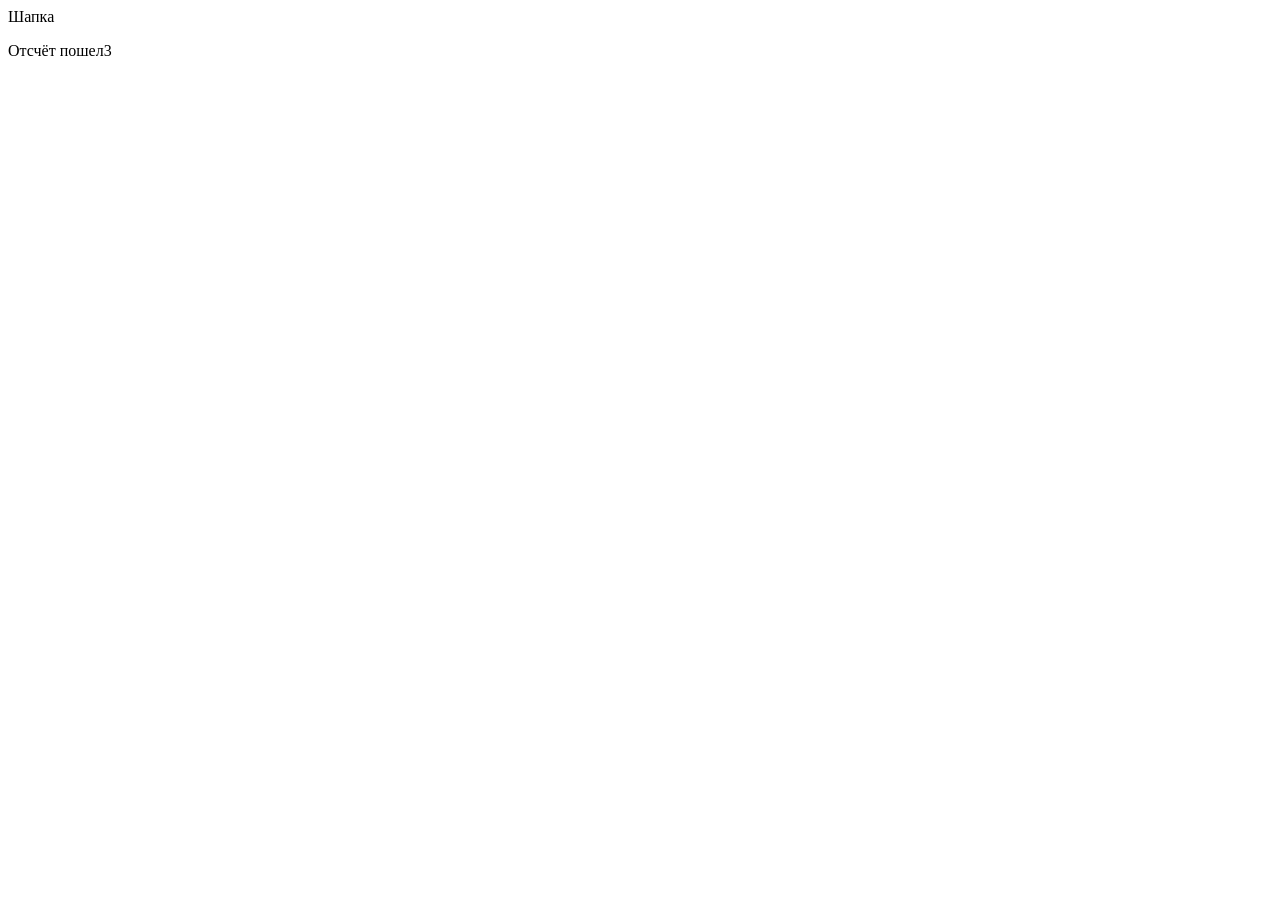
==== source/index.html @ 417895d7 "Тестирует сборку (#2) * Тестирует сборку  * Тестирует сборку" ====
<!DOCTYPE html>
<html class="page" lang="ru">

<head>
  <meta charset="UTF-8">
  <title>Название проекта</title>
  <meta name="viewport" content="width=device-width,initial-scale=1">
  <link rel="stylesheet" href="styles/styles.css">
  <script src="scripts/index.js" defer></script>
</head>

<body class="page__body">
  <header class="header">Шапка</header>
  <p>Отсчёт пошел3</p>
</body>

</html>
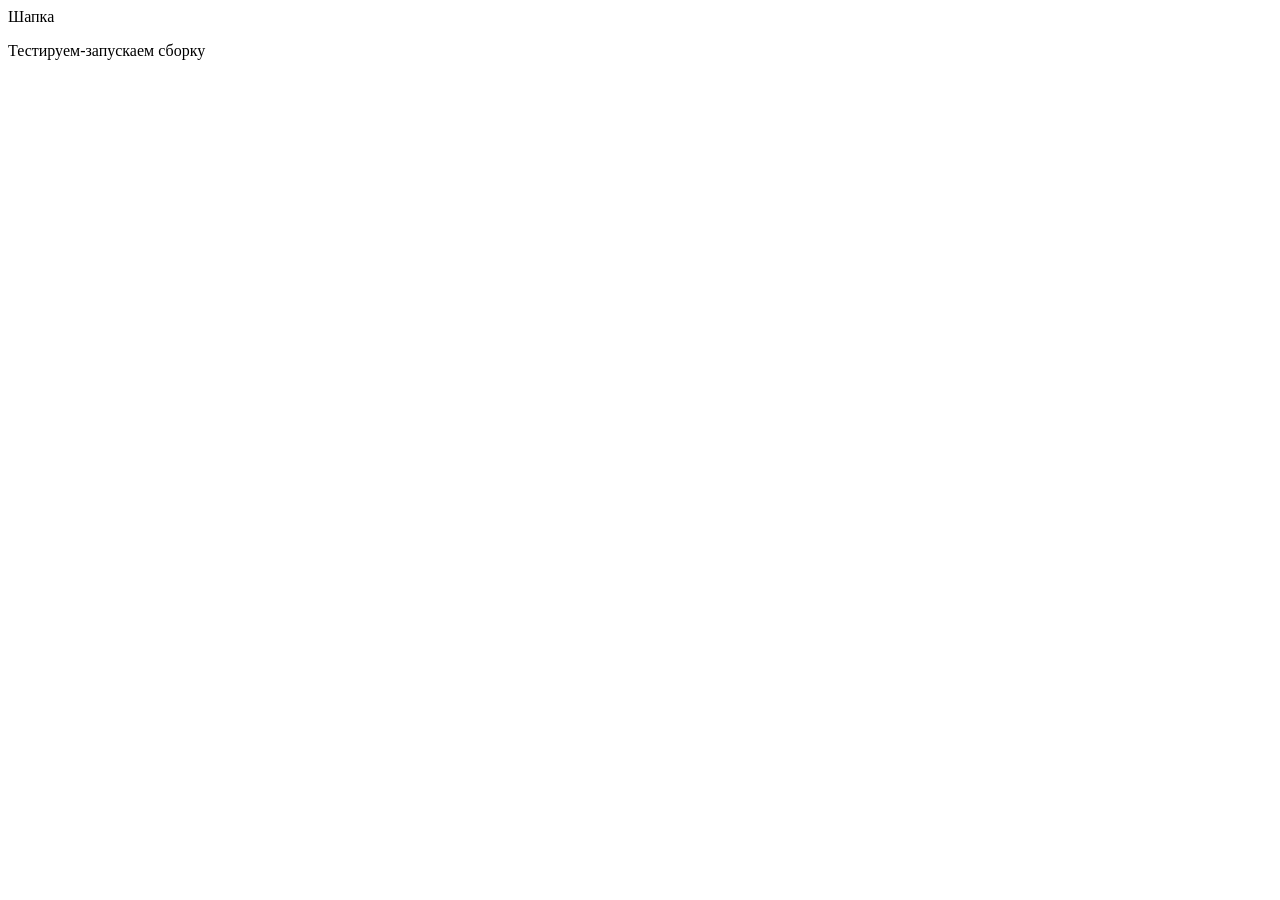
==== commit bf642e93: "Запускаем сборку" ====
--- a/source/index.html
+++ b/source/index.html
@@ -1,17 +1,14 @@
 <!DOCTYPE html>
 <html class="page" lang="ru">
-
-<head>
-  <meta charset="UTF-8">
-  <title>Название проекта</title>
-  <meta name="viewport" content="width=device-width,initial-scale=1">
-  <link rel="stylesheet" href="styles/styles.css">
-  <script src="scripts/index.js" defer></script>
-</head>
-
-<body class="page__body">
-  <header class="header">Шапка</header>
-  <p>Отсчёт пошел3</p>
-</body>
-
+  <head>
+    <meta charset="UTF-8">
+    <title>Название проекта</title>
+    <meta name="viewport" content="width=device-width,initial-scale=1">
+    <link rel="stylesheet" href="styles/styles.css">
+    <script src="scripts/index.js" defer></script>
+  </head>
+  <body class="page__body">
+    <header class="header">Шапка</header>
+    <p>Тестируем-запускаем сборку</p>
+  </body>
 </html>
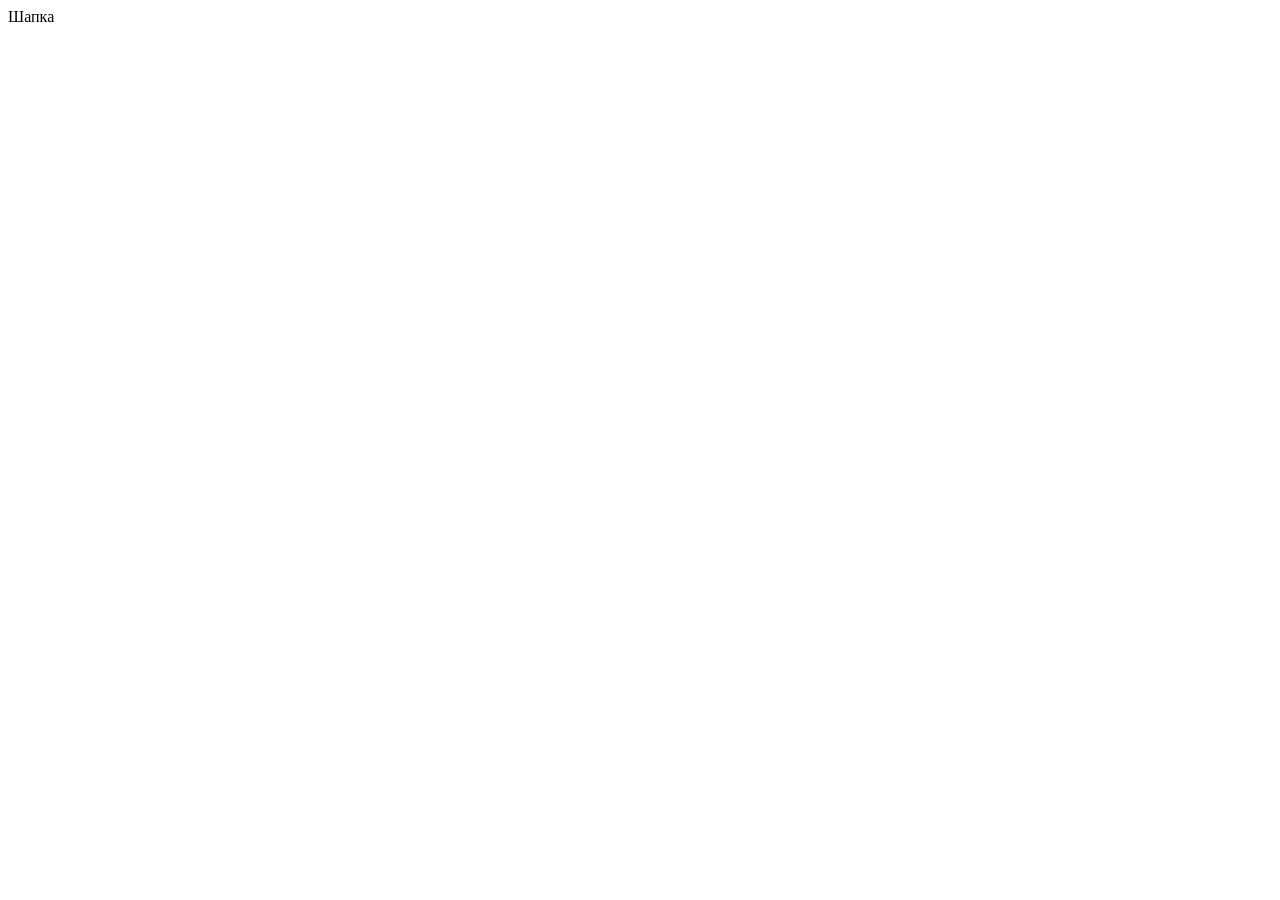
==== commit 40ce0c3b: "Запускаем сборку" ====
--- a/source/index.html
+++ b/source/index.html
@@ -9,6 +9,5 @@
   </head>
   <body class="page__body">
     <header class="header">Шапка</header>
-    <p>Тестируем-запускаем сборку</p>
   </body>
 </html>
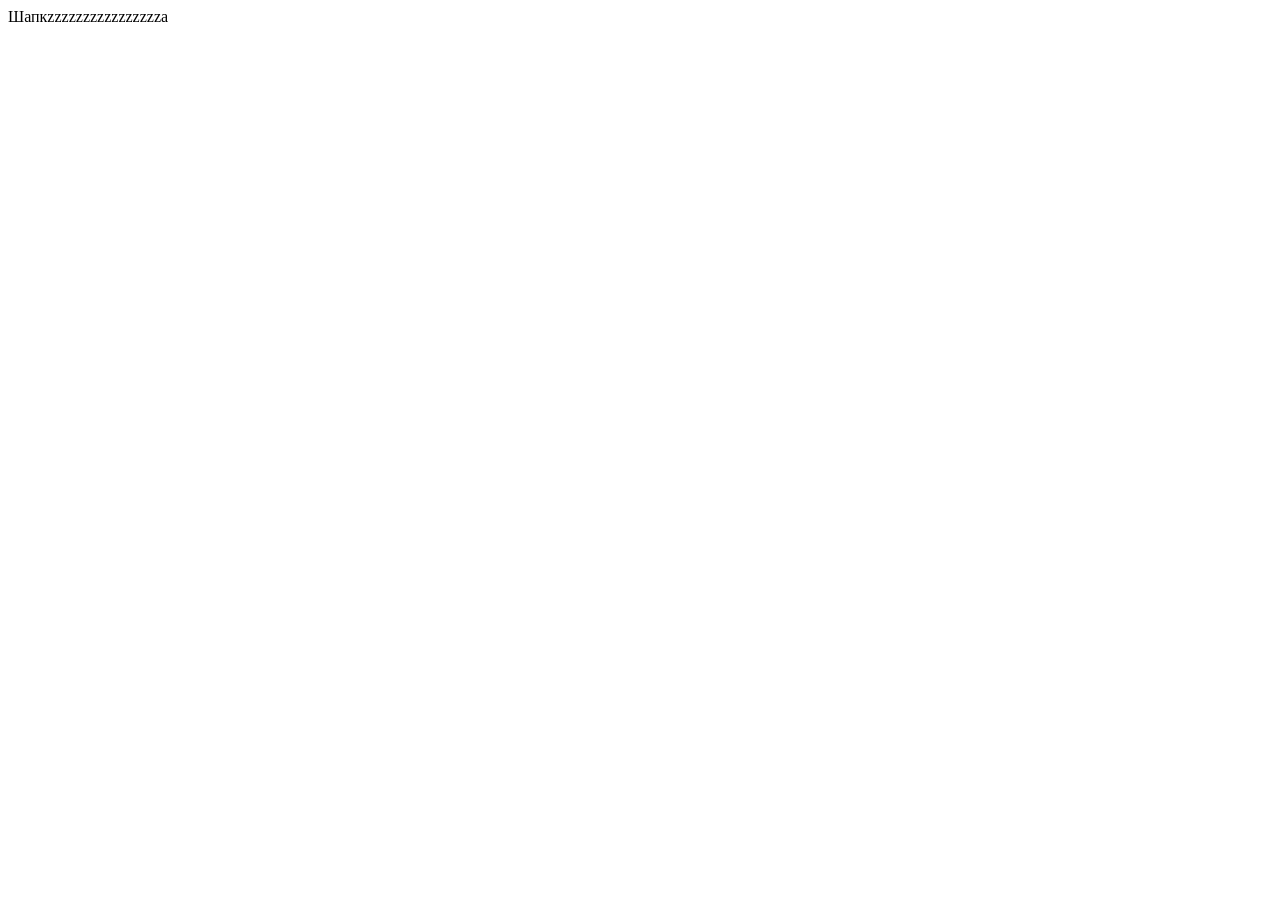
==== commit ed959f4b: "слияние" ====
--- a/source/index.html
+++ b/source/index.html
@@ -8,6 +8,6 @@
     <script src="scripts/index.js" defer></script>
   </head>
   <body class="page__body">
-    <header class="header">Шапка</header>
+    <header class="header">Шапкzzzzzzzzzzzzzzzzа</header>
   </body>
 </html>
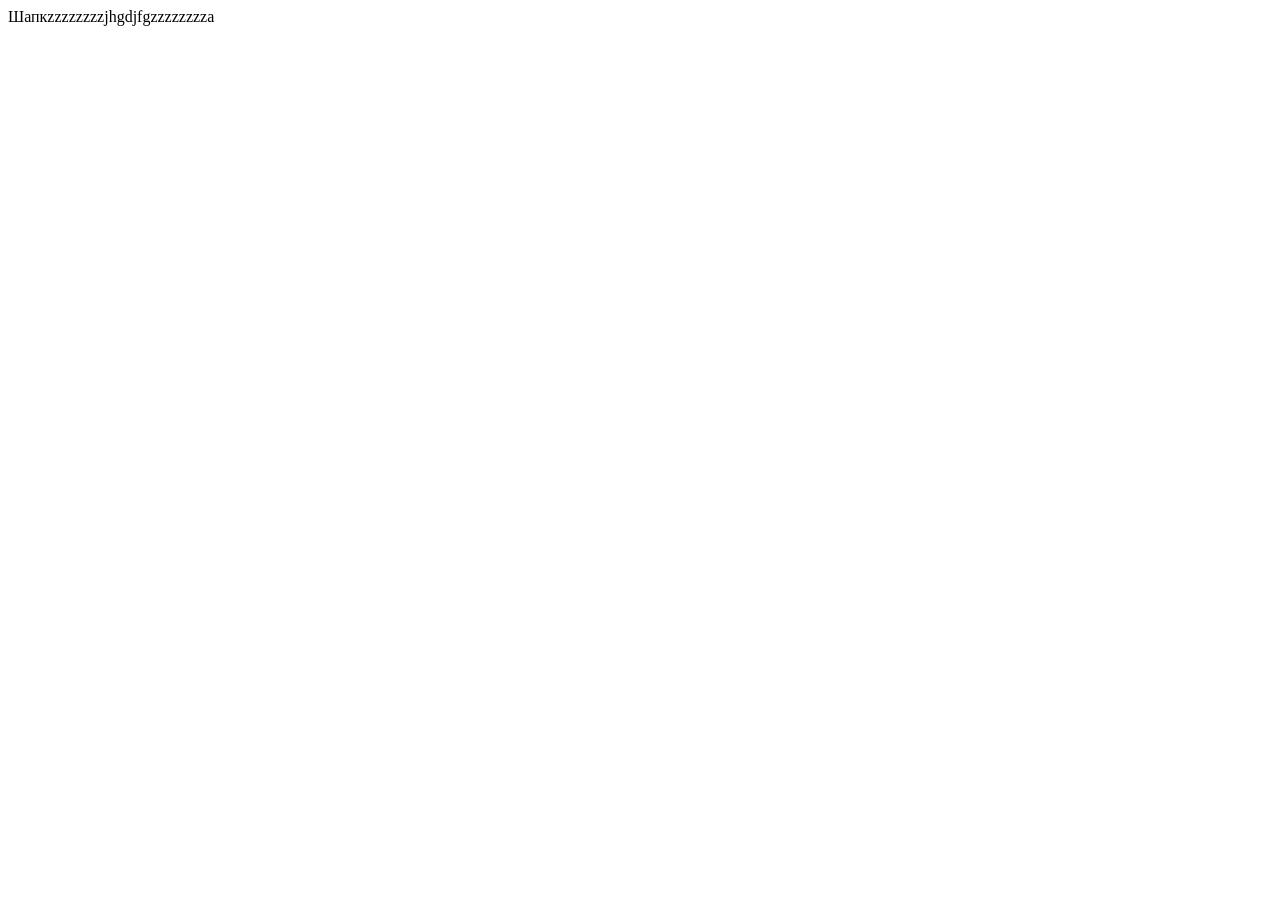
==== commit f89fdc7f: "фиксация1" ====
--- a/source/index.html
+++ b/source/index.html
@@ -8,6 +8,6 @@
     <script src="scripts/index.js" defer></script>
   </head>
   <body class="page__body">
-    <header class="header">Шапкzzzzzzzzzzzzzzzzа</header>
+    <header class="header">Шапкzzzzzzzzjhgdjfgzzzzzzzzа</header>
   </body>
 </html>
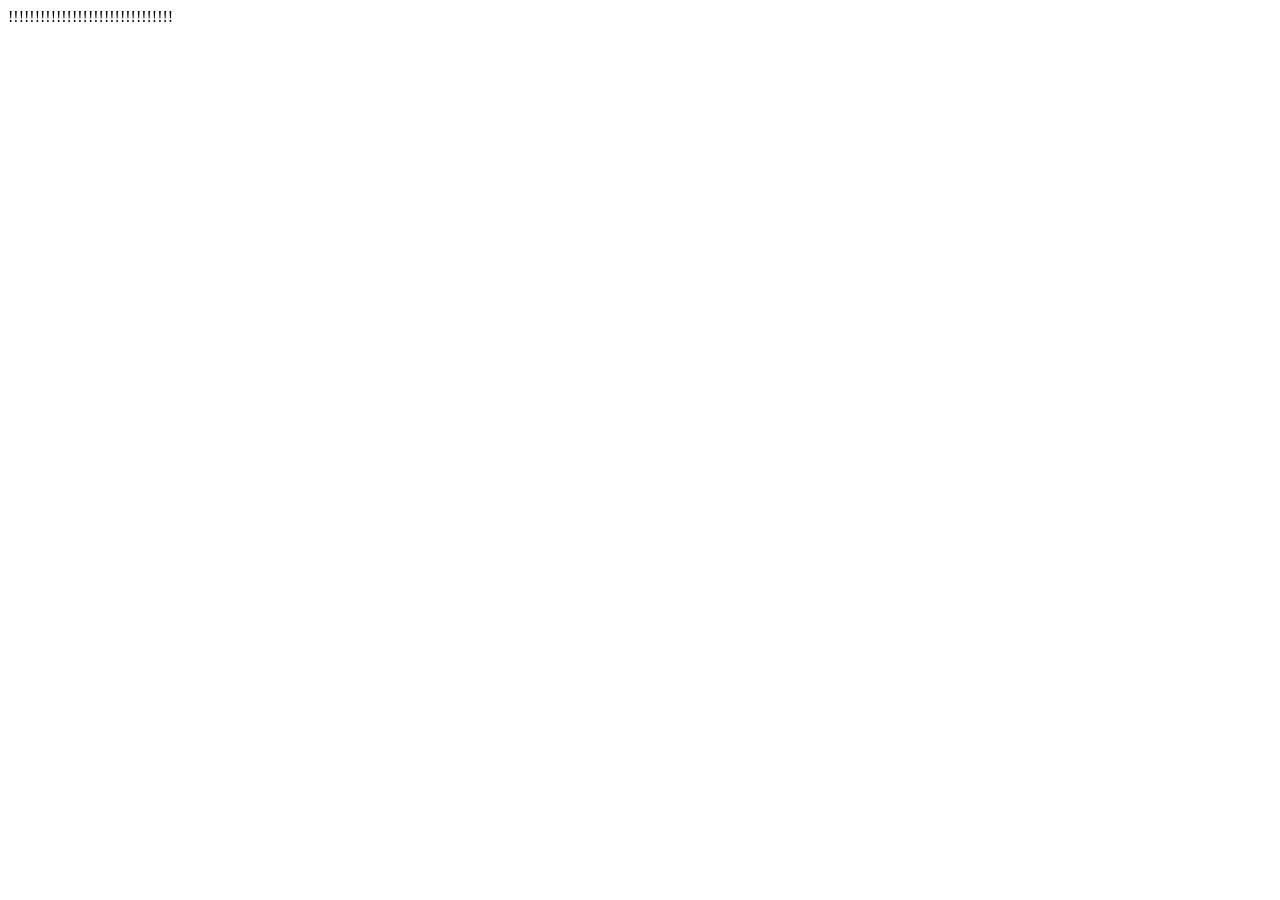
==== commit acf24ac7: "тестирует сборку (#1)" ====
--- a/source/index.html
+++ b/source/index.html
@@ -8,6 +8,6 @@
     <script src="scripts/index.js" defer></script>
   </head>
   <body class="page__body">
-    <header class="header">Шапкzzzzzzzzjhgdjfgzzzzzzzzа</header>
+    <header class="header">!!!!!!!!!!!!!!!!!!!!!!!!!!!!!!!</header>
   </body>
 </html>
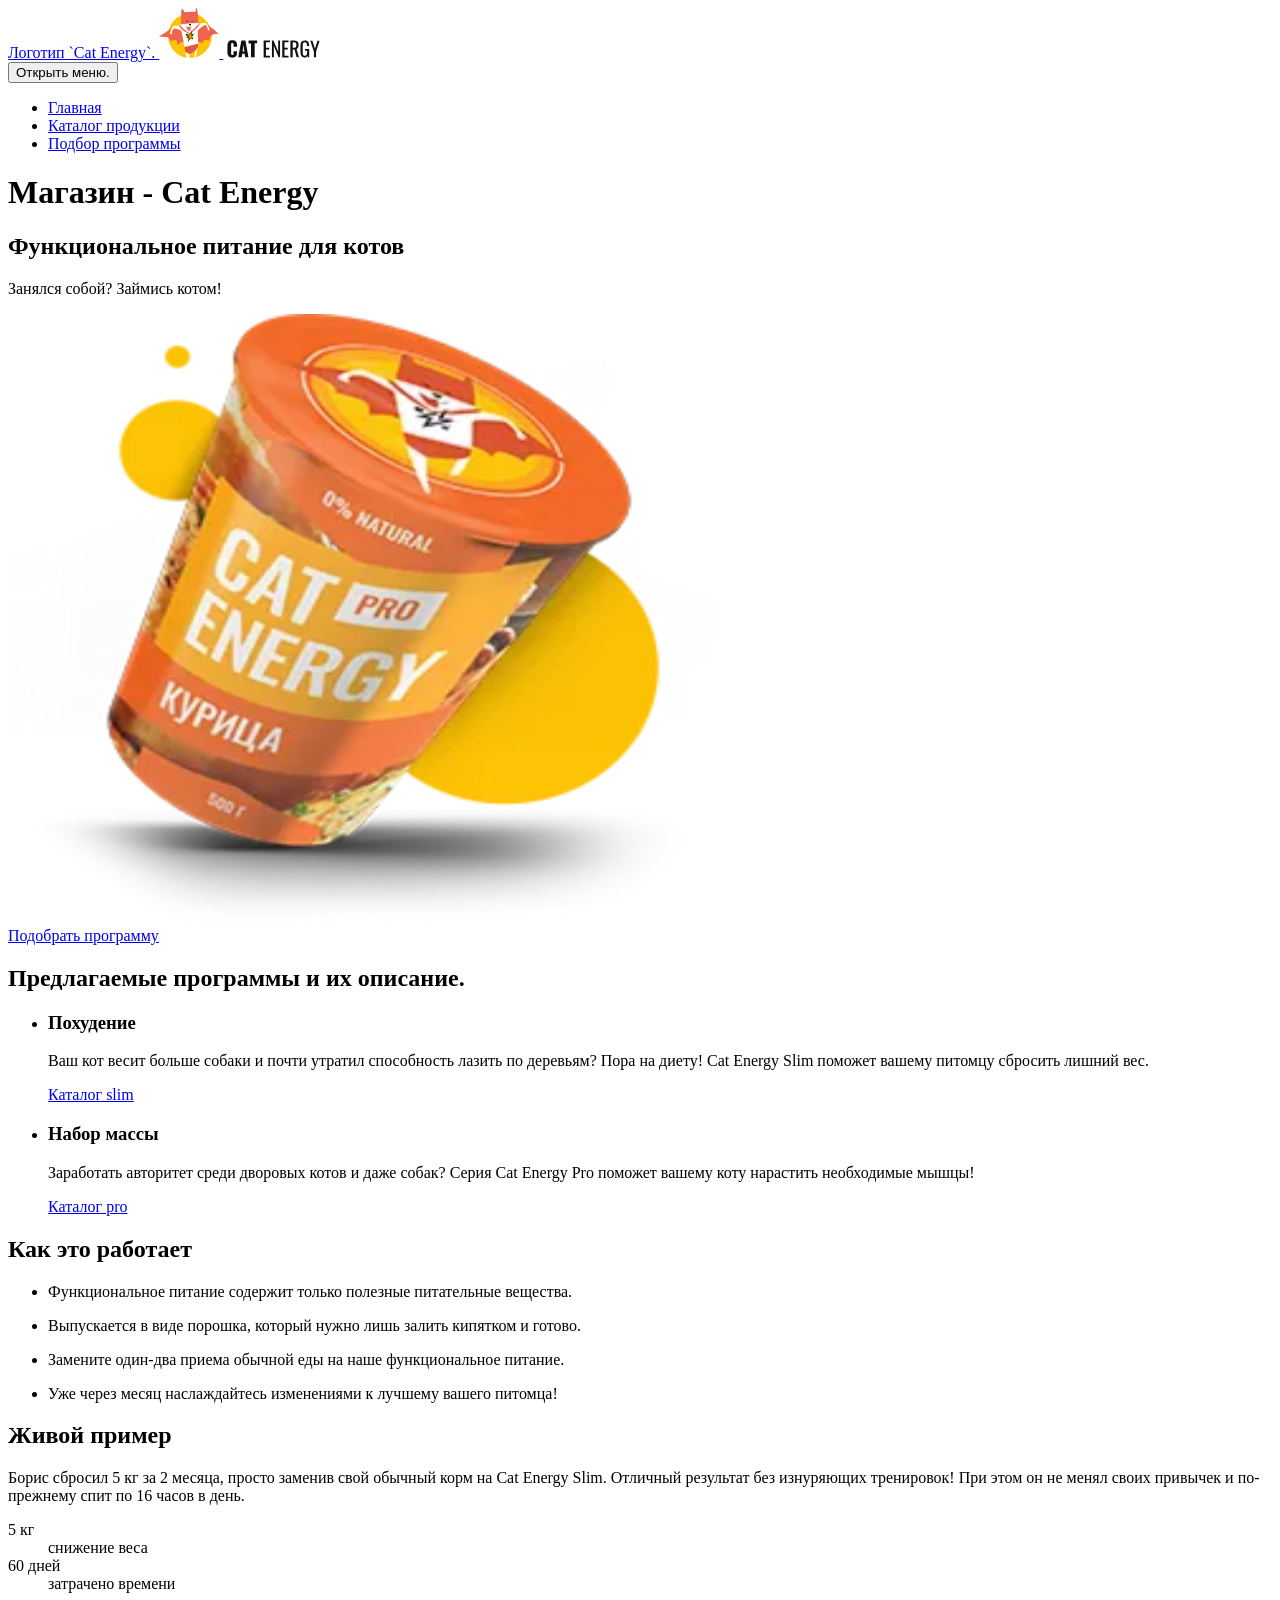
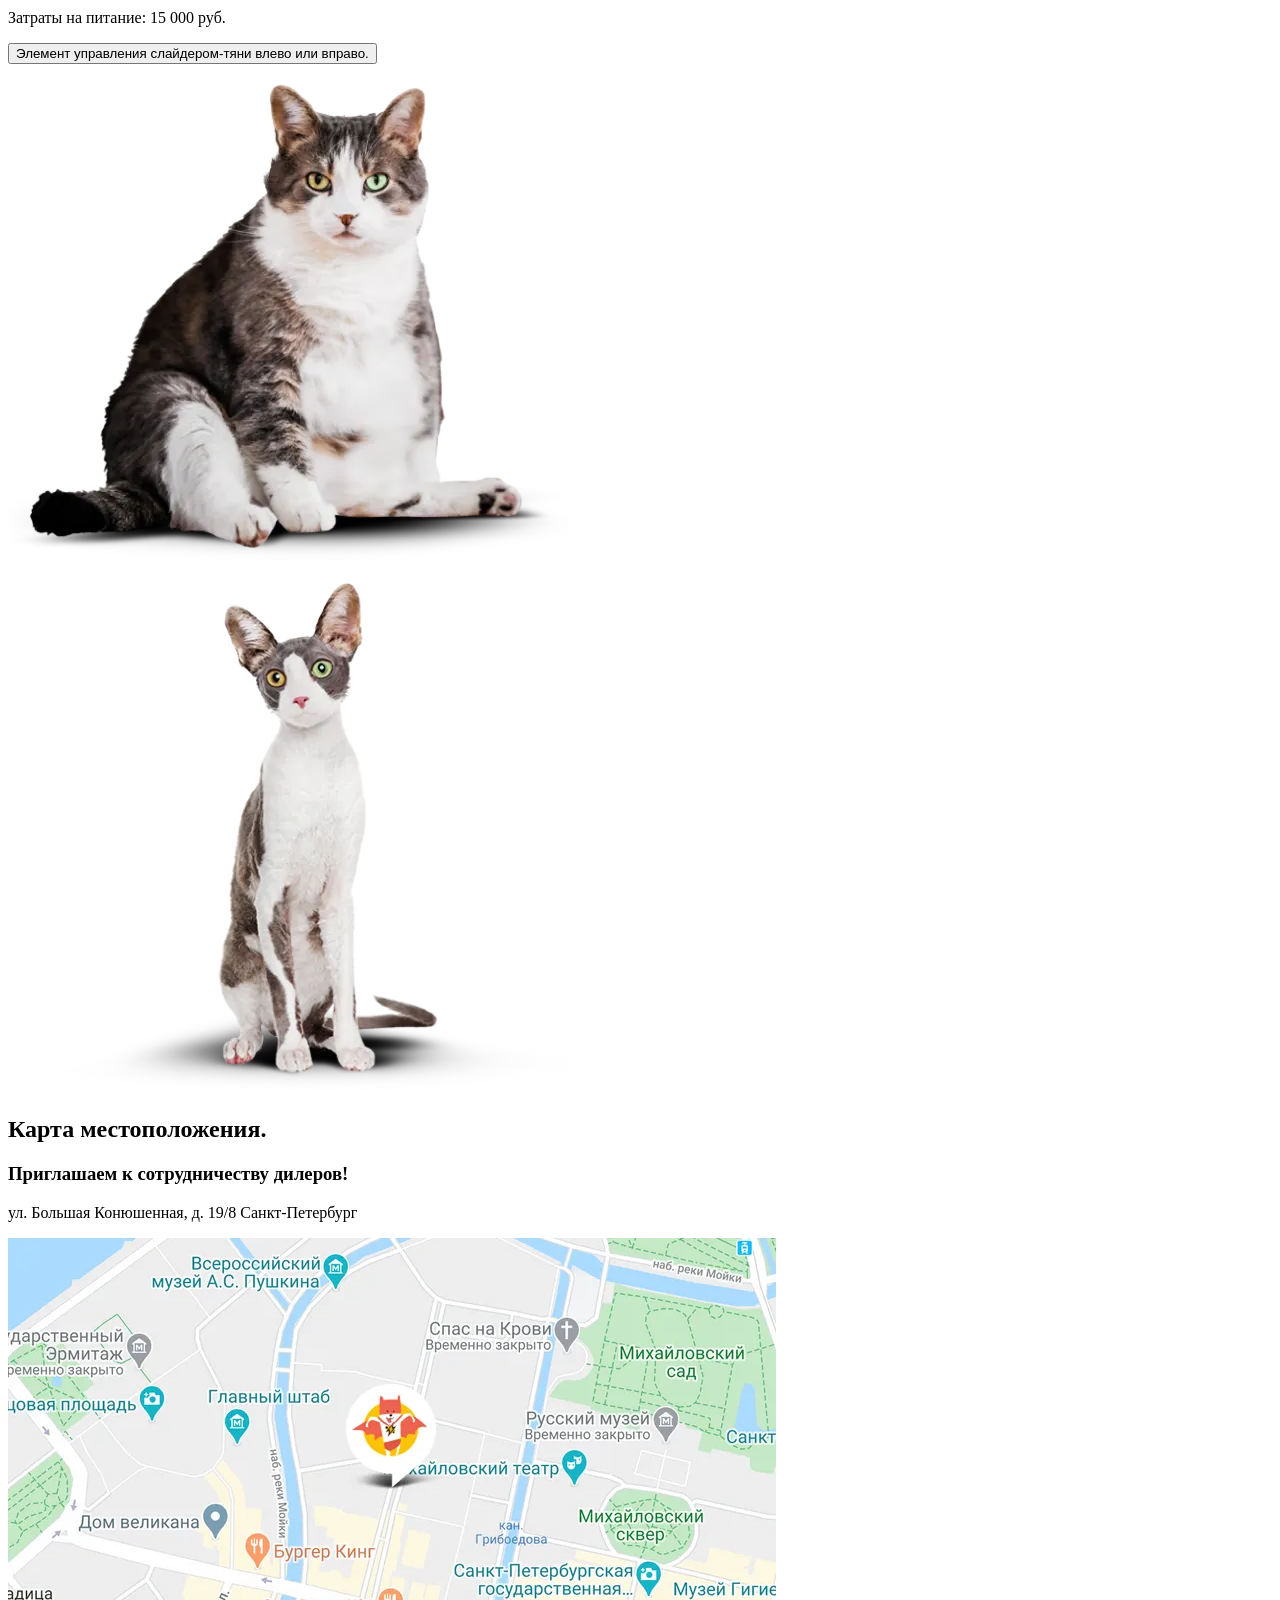
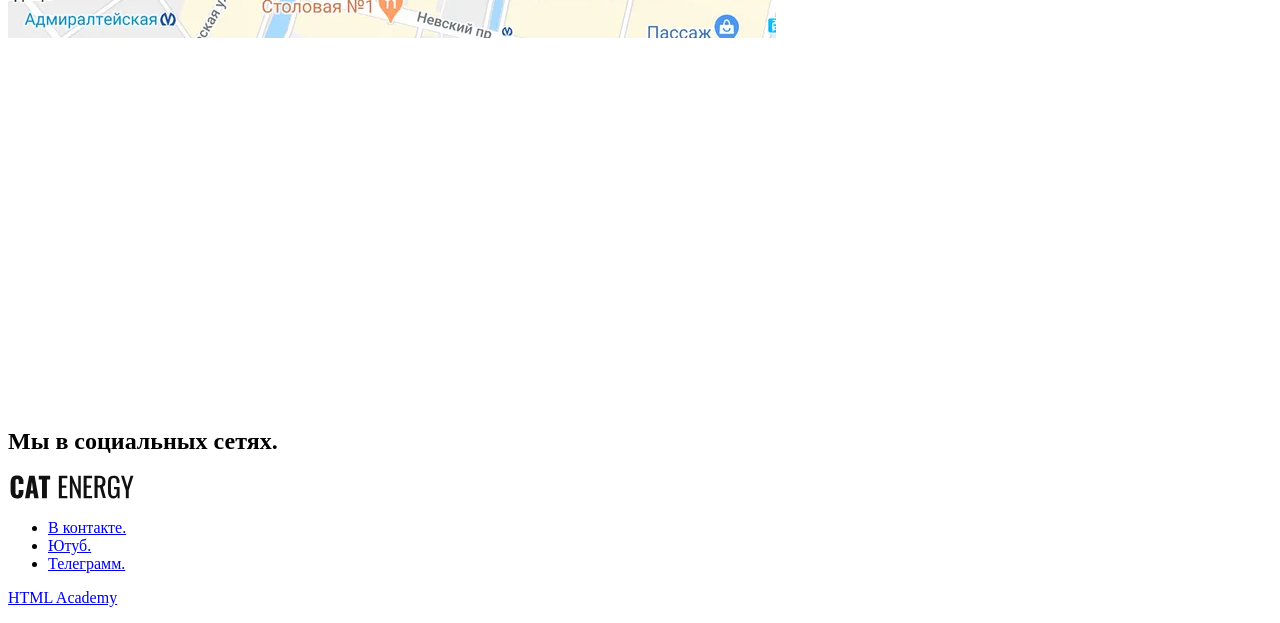
==== commit a2ea2aac: "add all files (#2)" ====
--- a/source/index.html
+++ b/source/index.html
@@ -1,13 +1,237 @@
 <!DOCTYPE html>
 <html class="page" lang="ru">
-  <head>
-    <meta charset="UTF-8">
-    <title>Название проекта</title>
-    <meta name="viewport" content="width=device-width,initial-scale=1">
-    <link rel="stylesheet" href="styles/styles.css">
-    <script src="scripts/index.js" defer></script>
-  </head>
-  <body class="page__body">
-    <header class="header">!!!!!!!!!!!!!!!!!!!!!!!!!!!!!!!</header>
-  </body>
+
+<head>
+  <meta charset="UTF-8">
+  <title>Основная инфоррммация о "Cat energy" и особенности предоставяляемых услуг именно в этом интернет-магазине.</title>
+  <meta name="description" content="Главная страница `Cat energy`.">
+  <meta name="viewport" content="width=device-width,initial-scale=1">
+  <link rel="preload" as="font" href="font/lato/Lato-Regular.woff2" type="font/woff2" crossorigin="anonymous">
+  <link rel="preload" as="font" href="font/oswald/oswaldregular.woff2" type="font/woff2" crossorigin="anonymous">
+  <link rel="icon" href="favicon.ico">
+  <link rel="icon" href="favicons/icon.svg" type="image/svg+xml">
+  <link rel="apple" href="favicons/180.png">
+  <link rel="manifest" href="manifest.webmanifest">
+  <link rel="stylesheet" href="styles/styles.css">
+  <script src="scripts/index.js" defer></script>
+  <link rel="preload" as="image" href="images/nutrition-img-mobile@1x.webp">
+</head>
+
+<body class="page__body page__body--modifier-index" data-test="hero">
+  <header class="main-header" data-test="header">
+    <div class="main-header__wrapper">
+      <div class="main-header__wrapper-logo">
+        <a class="main-header__logo logo" href="index.html">
+          <span class="visually-hidden">Логотип `Cat Energy`.</span>
+          <picture>
+            <source media="(min-width: 1440px)" width="70" height="59" type="image/svg+xml" srcset="images/logo/logo-img-desktop.svg">
+            <source media="(min-width: 768px)" width="60" height="50" type="image/svg+xml" srcset="images/logo/logo-img-tablet.svg">
+            <img class="logo__logo-img" src="images/logo/logo-img-mobile.svg" width="33" height="38" alt="Торговый знак компании `Cat Energy`.">
+          </picture>
+          <img class="logo__logo-text" src="images/logo/logo-text.svg" width="101" height="18" alt="Логотип компании `Cat Energy`.">
+        </a>
+      </div>
+      <nav class="main-header__main-nav main-nav main-nav--opened main-nav--closed main-nav--nojs">
+        <button class="main-nav__toggle" type="button">
+          <span class="visually-hidden">Открыть меню.</span>
+        </button>
+        <ul class="main-nav__list site-list">
+          <li class="site-list__item">
+            <a class="site-list__navigation-link site-list__navigation-link--modoifier" aria-current="page" href="index.html">Главная</a>
+          </li>
+          <li class="site-list__item">
+            <a class="site-list__navigation-link site-list__navigation-link--modoifier" href="catalog.html">Каталог продукции</a>
+          </li>
+          <li class="site-list__item">
+            <a class="site-list__navigation-link  site-list__navigation-link--modoifier" href="404.html">Подбор программы</a>
+          </li>
+        </ul>
+      </nav>
+    </div>
+  </header>
+  <main class="main">
+    <h1 class="visually-hidden">Магазин - Cat Energy</h1>
+    <section class="main__nutrition nutrition">
+      <div class="nutrition__wrapper">
+        <h2 class="nutrition__heading">Функциональное <span class="nutrition__paragraph-nowrap">питание для котов</span>
+        </h2>
+        <p class="nutrition__paragraph">Занялся собой? Займись котом!
+        </p>
+        <div class="nutrition__img-wrapper">
+          <picture>
+            <source media="(min-width: 1440px)" width="552" height="499" type="image/webp" srcset="images/nutrition-img-desktop@1x.webp 1x, images/nutrition-img-desktop@2x.webp 2x">
+            <source media="(min-width: 768px)" width="709" height="609" type="image/webp" srcset="images/nutrition-img-tablet@1x.webp 1x, images/nutrition-img-tablet@2x.webp 2x">
+            <source type="image/webp" srcset="images/nutrition-img-mobile@1x.webp 1x, images/nutrition-img-mobile@2x.webp 2x" width="280" height="270">
+            <source media="(min-width: 1440px)" width="552" height="499" type="image/png" srcset="images/nutrition-img-desktop@1x.png 1x, images/nutrition-img-desktop@2x.png 2x">
+            <source media="(min-width: 768px)" width="709" height="609" type="image/png" srcset="images/nutrition-img-tablet@1x.png 1x, images/nutrition-img-tablet@2x.png 2x">
+            <img class="nutrition__img" src="images/nutrition-img-mobile@1x.png" srcset="images/nutrition-img-mobile@2x.png 2x" width="280" height="270" alt="Товар Cat energy со вкусом курицы 500г.">
+          </picture>
+        </div>
+        <a class="nutrition__button button" href="#">
+          Подобрать программу
+        </a>
+      </div>
+    </section>
+    <section class="main__programs programs" data-test="programs">
+      <div class="programs__wrapper">
+        <h2 class="visually-hidden">Предлагаемые программы и их описание.</h2>
+        <ul class="programs__list">
+          <li class="programs__item program program--first">
+            <h3 class="program__heading">Похудение</h3>
+            <p class="program__paragraph">
+              Ваш кот весит больше собаки и почти утратил способность лазить по деревьям? Пора на диету! Cat Energy Slim поможет вашему питомцу сбросить лишний вес.
+            </p>
+            <a class="program__link" href="#">
+              Каталог slim</a>
+          </li>
+          <li class="programs__item program program--second">
+            <h3 class="program__heading program__heading--second">Набор массы</h3>
+            <p class="program__paragraph">
+              Заработать авторитет среди дворовых котов и даже собак? Серия Cat Energy Pro поможет вашему коту нарастить необходимые мышцы!
+            </p>
+            <a class="program__link" href="#">Каталог pro</a>
+          </li>
+        </ul>
+      </div>
+    </section>
+    <section class="main__advantages advantages" data-test="features">
+      <div class="advantages__wrapper">
+        <h2 class="advantages__heading">Как это работает</h2>
+        <ul class="advantages__list">
+          <li class="advantages__item advantages__item--first chapter">
+            <p class="advantages__paragraph">
+              Функциональное питание содержит только полезные питательные вещества.
+            </p>
+          </li>
+          <li class="advantages__item advantages__item--second chapter">
+            <p class="advantages__paragraph">
+              Выпускается в виде порошка, который нужно лишь залить кипятком и готово.
+            </p>
+          </li>
+          <li class="advantages__item advantages__item--third chapter">
+            <p class="advantages__paragraph">
+              Замените один-два приема обычной еды на наше функциональное питание.
+            </p>
+          </li>
+          <li class="advantages__item advantages__item--fourth chapter">
+            <p class="advantages__paragraph">
+              Уже через месяц наслаждайтесь изменениями к лучшему <span class="advantages__paragraph-nowrap">вашего питомца!</span>
+            </p>
+          </li>
+        </ul>
+      </div>
+    </section>
+    <section class="main__stats stats" data-test="proof">
+      <div class="stats__wrapper">
+        <h2 class="stats__heading">Живой пример</h2>
+        <p class="stats__paragraph">
+          Борис сбросил 5 кг за 2 месяца, просто заменив свой обычный корм на Cat Energy Slim. Отличный результат без изнуряющих тренировок! При этом он не менял своих привычек и по-прежнему спит по 16 часов в день.
+        </p>
+        <div class="stats__list-description">
+          <dl class="stats__list">
+            <div class="stats__item item-stats">
+              <dt class="item-stats__number">5 кг</dt>
+              <dd class="item-stats__description">снижение веса</dd>
+            </div>
+            <div class="stats__item item-stats">
+              <dt class="item-stats__number">60 дней</dt>
+              <dd class="item-stats__description item-stats__description--modif">
+                <span>затрачено времени</span>
+              </dd>
+            </div>
+          </dl>
+          <p class="stats__description">
+            Затраты на питание:
+            <span class="stats__description-number">15 000 руб.
+            </span>
+          </p>
+        </div>
+      </div>
+      <div class="stats__slider slider-stats">
+        <button class="slider-stats__button button-slider" type="button">
+          <span class="visually-hidden">Элемент управления слайдером-тяни влево или вправо.</span>
+        </button>
+        <div class="slider-stats__wrapper-first">
+          <picture>
+            <source media="(min-width: 768px)" width="560" height="512" type="image/webp" srcset="images/img-first-tablet-desktop@1x.webp 1x, images/img-first-tablet-desktop@2x.webp 2x">
+            <source type="image/webp" srcset="images/img-first-mobile@1x.webp 1x, images/img-first-mobile@2x.webp 2x" width="280" height="256">
+            <source media="(min-width: 768px)" width="560" height="512" type="image/png" srcset="images/img-first-tablet-desktop@1x.png 1x, images/img-first-tablet-desktop@2x.png 2x">
+            <img class="slider-stats__img slider-stats__img--first" loading="lazy" src="images/img-first-mobile@1x.png" srcset="images/img-first-mobile@2x.png 2x" width="280" height="256" alt="Фоото:Толстый кот.">
+          </picture>
+        </div>
+        <div class="slider-stats__wrapper-second">
+          <picture>
+            <source media="(min-width: 768px)" width="560" height="512" type="image/webp" srcset="images/img-second-tablet-desktop@1x.webp 1x, images/img-second-tablet-desktop@2x.webp 2x">
+            <source type="image/webp" srcset="images/img-second-mobile@1x.webp 1x, images/img-second-mobile@2x.webp 2x" width="280" height="256">
+            <source media="(min-width: 768px)" width="560" height="512" type="image/png" srcset="images/img-second-tablet-desktop@1x.png 1x, images/img-second-tablet-desktop@2x.png 2x">
+            <img class="slider-stats__img slider-stats__img--second" loading="lazy" src="images/img-second-mobile@1x.png" srcset="images/img-second-mobile@2x.png 2x" width="280" height="256" alt="Фото:Стройный кот.">
+          </picture>
+        </div>
+      </div>
+    </section>
+    <section class="main__location location" data-test="contacts">
+      <h2 class="visually-hidden">Карта местоположения.</h2>
+      <div class="location__wrapper">
+        <h3 class="location__header">Приглашаем
+          к&nbsp;сотрудничеству дилеров!
+        </h3>
+        <p class="location__description">ул. Большая
+          Конюшенная, д. 19/8
+          <span class="location__description-address">
+            Санкт-Петербург
+          </span>
+        </p>
+      </div>
+      <div class="location__link ">
+        <div class="location__link-static">
+          <picture>
+            <source media="(min-width: 1440px)" width="1440" height="400" type="image/webp" srcset="images/location-desktop@1x.webp 1x,images/location-desktop@2x.webp 2x">
+            <source media="(min-width: 768px)" width="768" height="400" type="image/webp" srcset="images/location-tablet@1x.webp 1x,images/location-tablet@2x.webp 2x">
+            <source type="image/webp" srcset="images/location-mobile@1x.webp 1x, images/location-mobile@2x.webp 2x" width="320" height="362">
+            <source media="(min-width: 1440px)" width="1440" height="400" type="image/jpeg" srcset="images/location-desktop@1x.jpg 1x,images/location-desktop@2x.jpg 2x">
+            <source media="(min-width: 768px)" width="768" height="400" type="image/jpeg" srcset="images/location-tablet@1x.jpg 1x,images/location-tablet@2x.jpg 2x">
+            <img class="location__img-map map map--js map--nojs" loading="lazy" src="images/location-mobile@1x.jpg" srcset="images/location-mobile@2x.jpg 2x" width="320" height="362" alt="Офис комапнии по адресу улица Большая  Конюшенная, дом 19/8,  Санкт-Петербург.">
+          </picture>
+        </div>
+        <div class="location__link-dynamic">
+          <iframe class="location__img-google" src="https://www.google.com/maps/embed?pb=!1m18!1m12!1m3!1d1998.6036257135368!2d30.320477841904687!3d59.93871916219779!2m3!1f0!2f0!3f0!3m2!1i1024!2i768!4f13.1!3m3!1m2!1s0x4696310fca3de3a1%3A0xc7af30764648c6b1!2sBolshaya%20Konyushennaya%20St%2C%20%D0%B4.%2019%2F8%2C%20Sankt-Peterburg%2C%20191186!5e0!3m2!1sen!2sru!4v1751902299140!5m2!1sen!2sru" width="320" height="362" style="border:0;" allowfullscreen="" loading="lazy" referrerpolicy="no-referrer-when-downgrade" title="Офис комапнии по адресу улица Большая  Конюшенная, дом 19/8,  Санкт-Петербург.">
+          </iframe>
+        </div>
+      </div>
+    </section>
+  </main>
+  <footer class="main-footer" data-test="footer">
+    <div class="main-footer__wrapper">
+      <h2 class="visually-hidden">Мы в социальных сетях.</h2>
+      <div class="main-footer__logo-wrapper">
+        <a class="main-footer__logo logo logo--modifier" href="index.html">
+          <img class="logo__logo-text logo__logo-text--modifier" src="images/logo/logo-text.svg" width="128" height="24" alt="Логотип компании `Cat Energy`.">
+        </a>
+      </div>
+      <ul class="main-footer__social social">
+        <li class="social__item">
+          <a class="social__social-link social__social-link--vk" href="https://vk.com/htmlacademy">
+            <span class="visually-hidden">В контакте.</span>
+          </a>
+        </li>
+        <li class="social__item">
+          <a class="social__social-link social__social-link--youtube" href="https://www.youtube.com/user/htmlacademyru">
+            <span class="visually-hidden">Ютуб.</span>
+          </a>
+        </li>
+        <li class="social__item">
+          <a class="social__social-link social__social-link--telegram" href="https://t.me/htmlacademy">
+            <span class="visually-hidden">Телеграмм.</span>
+          </a>
+        </li>
+      </ul>
+      <div class="main-footer__logo-company-wrapper">
+        <a class="main-footer__logo-company logo-company" href="https://htmlacademy.ru">
+          <p class="logo-company__text">HTML Academy</p>
+        </a>
+      </div>
+    </div>
+  </footer>
+</body>
+
 </html>
